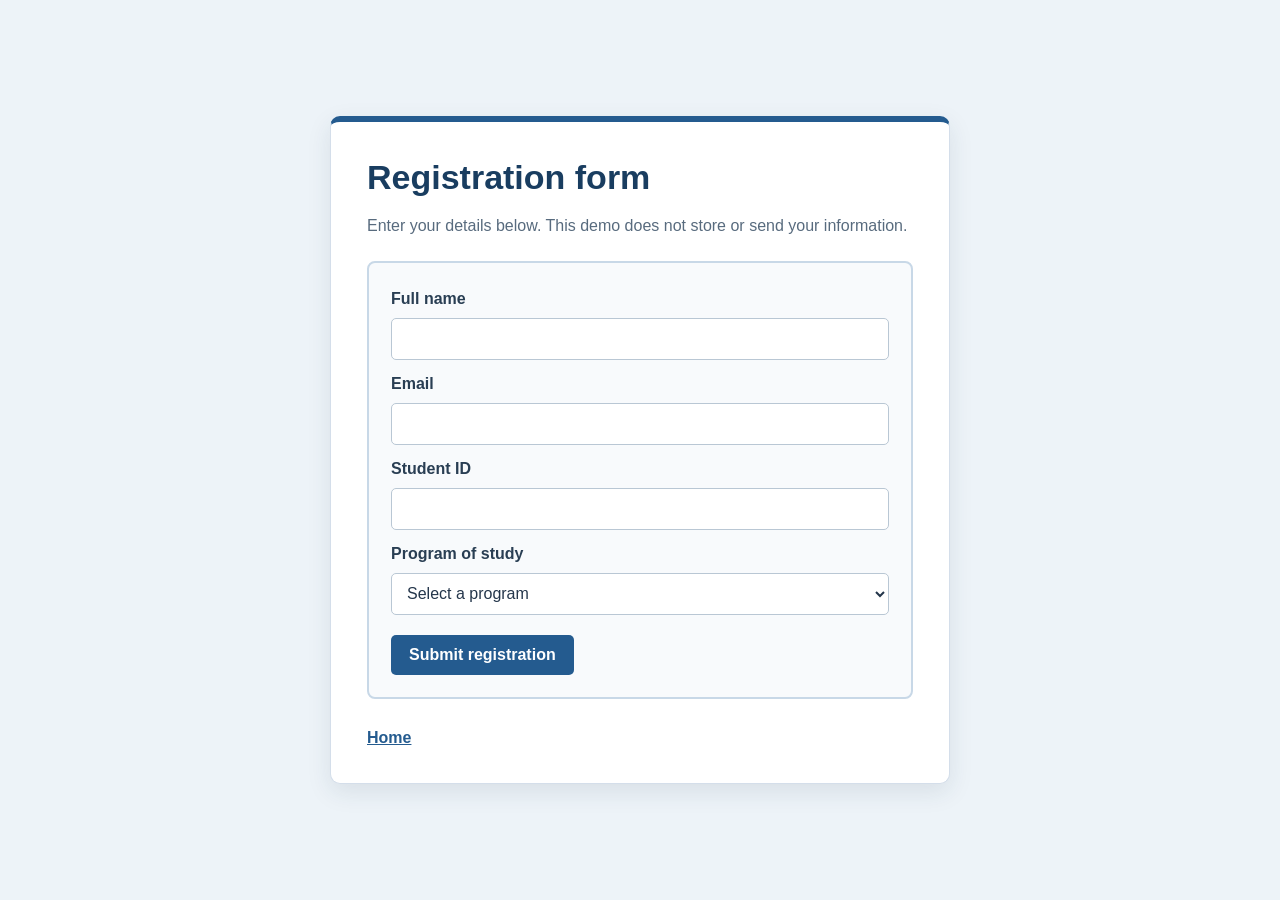
==== form.html @ ceb8e446 "Add files via upload" ====
<!DOCTYPE html>
<html lang="en">
<head>
    <meta charset="UTF-8">
    <meta name="viewport" content="width=device-width, initial-scale=1.0">
    <title>Register | Student Registration</title>
    <link rel="stylesheet" href="styles.css">
</head>
<body class="form-page">
    <main class="card content-card">
        <h1>Registration form</h1>
        <p>Enter your details below. This demo does not store or send your information.</p>
        <form id="registration-form" class="contact-form" action="thanks.html" method="post">
            <label for="name">Full name</label>
            <input id="name" name="name" type="text" autocomplete="name" required>

            <label for="email">Email</label>
            <input id="email" name="email" type="email" autocomplete="email" required>

            <label for="student-id">Student ID</label>
            <input id="student-id" name="student-id" type="text" autocomplete="off" required>

            <label for="program">Program of study</label>
            <select id="program" name="program" required>
                <option value="" selected disabled>Select a program</option>
                <option value="computer-science">Computer Science</option>
                <option value="business">Business</option>
                <option value="arts">Arts and Humanities</option>
                <option value="other">Other</option>
            </select>

            <button type="submit">Submit registration</button>
        </form>
        <a class="page-link" href="index.html">Home</a>
    </main>
    <script>
        document.getElementById("registration-form").addEventListener("submit", (event) => {
            event.preventDefault();
            window.location.assign("thanks.html");
        });
    </script>
</body>
</html>
---- styles.css ----
* {
    box-sizing: border-box;
}

body {
    min-height: 100vh;
    margin: 0;
    padding: 40px 20px;
    background-color: #edf3f8;
    color: #24364b;
    font-family: Arial, Helvetica, sans-serif;
}

.home-page,
.form-page,
.thanks-page {
    display: flex;
    align-items: center;
    justify-content: center;
}

.card {
    width: min(100%, 620px);
    padding: 36px;
    border: 1px solid #d4deea;
    border-top: 6px solid #245b8f;
    border-radius: 10px;
    background-color: #fff;
    box-shadow: 0 8px 24px rgba(32, 57, 83, 0.1);
}

.home-card {
    display: flex;
    align-items: center;
    gap: 30px;
    width: min(100%, 760px);
}

.profile-picture {
    width: 150px;
    height: 150px;
    flex: 0 0 150px;
    border: 4px solid #d6e6f3;
    border-radius: 50%;
    object-fit: cover;
}

.home-copy {
    max-width: 430px;
}

.eyebrow {
    margin: 0 0 8px;
    color: #3574a8;
    font-size: 13px;
    font-weight: bold;
    letter-spacing: 1.5px;
}

h1 {
    margin: 0 0 14px;
    color: #193d60;
    font-size: 34px;
}

p {
    color: #586b7e;
    line-height: 1.6;
}

.home-copy > p:not(.eyebrow) {
    margin: 0 0 20px;
}

.contact-form {
    display: grid;
    gap: 10px;
    margin: 22px 0;
    padding: 22px;
    border: 2px solid #c8d8e7;
    border-radius: 8px;
    background-color: #f8fafc;
}

.contact-form label {
    margin-top: 5px;
    color: #293e53;
    font-weight: bold;
}

.contact-form input,
.contact-form select {
    width: 100%;
    min-height: 42px;
    padding: 9px 11px;
    border: 1px solid #b9c7d4;
    border-radius: 5px;
    background-color: #fff;
    color: #24364b;
    font: inherit;
}

.contact-form input:focus,
.contact-form select:focus {
    border-color: #3574a8;
    outline: 2px solid #c9e0f3;
}

.page-link {
    display: inline-block;
    margin-top: 8px;
    color: #245b8f;
    font-weight: bold;
}

.button-link,
.contact-form button {
    padding: 11px 18px;
    border: 0;
    border-radius: 5px;
    background-color: #245b8f;
    color: #fff;
    font: inherit;
    font-weight: bold;
    text-decoration: none;
    cursor: pointer;
}

.button-link:hover,
.contact-form button:hover {
    background-color: #193f66;
}

.contact-form button {
    justify-self: start;
    margin-top: 10px;
}

@media (max-width: 560px) {
    body {
        padding: 24px 15px;
    }

    .card {
        padding: 26px 20px;
    }

    .home-card {
        flex-direction: column;
        gap: 20px;
        text-align: center;
    }

    h1 {
        font-size: 29px;
    }
}
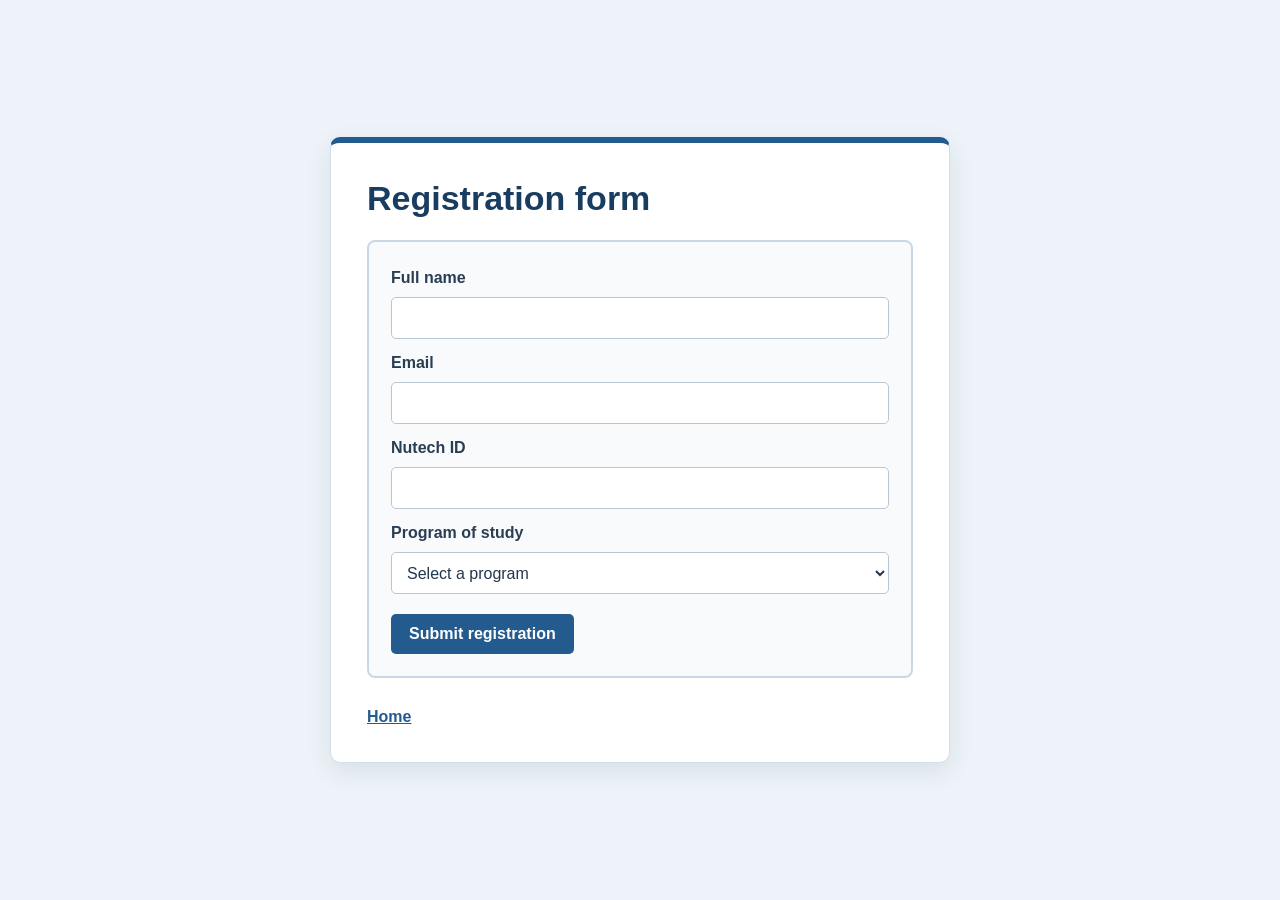
==== commit d39bf235: "Add the Computer Science option and keep the Nutech ID label with IT and Cyber Security choices in t" ====
--- a/form.html
+++ b/form.html
@@ -1,43 +1,42 @@
-<!DOCTYPE html>
-<html lang="en">
-<head>
-    <meta charset="UTF-8">
-    <meta name="viewport" content="width=device-width, initial-scale=1.0">
-    <title>Register | Student Registration</title>
-    <link rel="stylesheet" href="styles.css">
-</head>
-<body class="form-page">
-    <main class="card content-card">
-        <h1>Registration form</h1>
-        <p>Enter your details below. This demo does not store or send your information.</p>
-        <form id="registration-form" class="contact-form" action="thanks.html" method="post">
-            <label for="name">Full name</label>
-            <input id="name" name="name" type="text" autocomplete="name" required>
-
-            <label for="email">Email</label>
-            <input id="email" name="email" type="email" autocomplete="email" required>
-
-            <label for="student-id">Student ID</label>
-            <input id="student-id" name="student-id" type="text" autocomplete="off" required>
-
-            <label for="program">Program of study</label>
-            <select id="program" name="program" required>
-                <option value="" selected disabled>Select a program</option>
-                <option value="computer-science">Computer Science</option>
-                <option value="business">Business</option>
-                <option value="arts">Arts and Humanities</option>
-                <option value="other">Other</option>
-            </select>
-
-            <button type="submit">Submit registration</button>
-        </form>
-        <a class="page-link" href="index.html">Home</a>
-    </main>
-    <script>
-        document.getElementById("registration-form").addEventListener("submit", (event) => {
-            event.preventDefault();
-            window.location.assign("thanks.html");
-        });
-    </script>
-</body>
-</html>
+<!DOCTYPE html>
+<html lang="en">
+<head>
+    <meta charset="UTF-8">
+    <meta name="viewport" content="width=device-width, initial-scale=1.0">
+    <title>Register | Student Registration</title>
+    <link rel="stylesheet" href="styles.css">
+</head>
+<body class="form-page">
+    <main class="card content-card">
+        <h1>Registration form</h1>
+        <form id="registration-form" class="contact-form" action="thanks.html" method="post">
+            <label for="name">Full name</label>
+            <input id="name" name="name" type="text" autocomplete="name" required>
+
+            <label for="email">Email</label>
+            <input id="email" name="email" type="email" autocomplete="email" required>
+
+            <label for="nutech-id">Nutech ID</label>
+            <input id="nutech-id" name="nutech-id" type="text" autocomplete="off" required>
+
+            <label for="program">Program of study</label>
+            <select id="program" name="program" required>
+                <option value="" selected disabled>Select a program</option>
+                <option value="computer-science">Computer Science</option>
+                <option value="information-technology">INFORMATION TECHNOLOGY (IT)</option>
+                <option value="cyber-security">Cyber Security</option>
+                <option value="other">Other</option>
+            </select>
+
+            <button type="submit">Submit registration</button>
+        </form>
+        <a class="page-link" href="index.html">Home</a>
+    </main>
+    <script>
+        document.getElementById("registration-form").addEventListener("submit", (event) => {
+            event.preventDefault();
+            window.location.assign("thanks.html");
+        });
+    </script>
+</body>
+</html>
